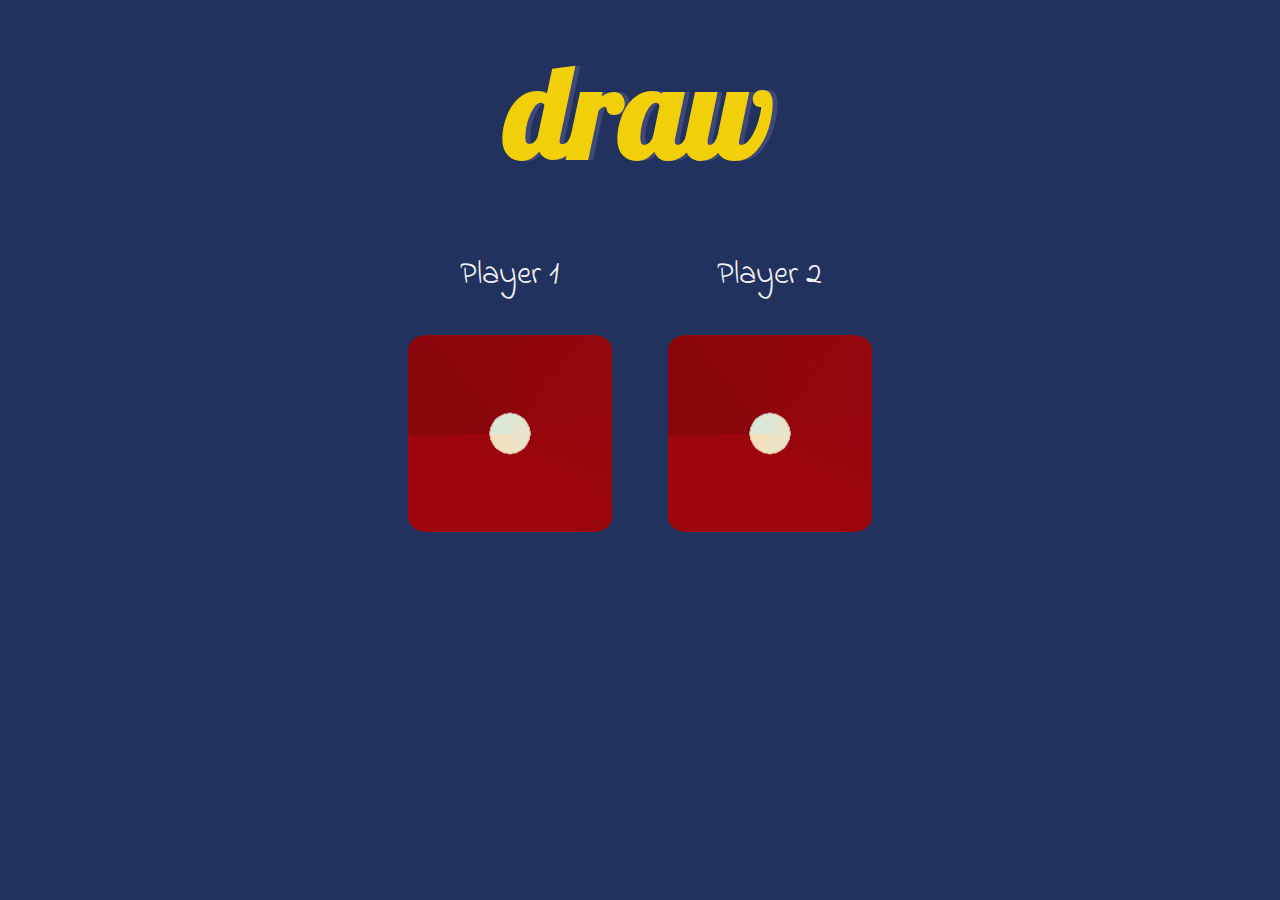
==== index.html @ a0edd039 "Rename dicee.html to index.html" ====
<!DOCTYPE html>
<html lang="en" dir="ltr">

<head>
    <meta charset="utf-8">
    <title>Dicee</title>
    <link rel="stylesheet" href="styles.css">
    <link href="https://fonts.googleapis.com/css?family=Indie+Flower|Lobster" rel="stylesheet">

</head>

<body>

    <div class="container">
        <h1>Refresh Me</h1>

        <div class="dice">
            <p>Player 1</p>
            <img class="img1" src="images/dice6.png">
        </div>

        <div class="dice">
            <p>Player 2</p>
            <img class="img2" src="images/dice6.png">
        </div>

    </div>

    <script src="index.js"></script>


</body>



</html>
---- styles.css ----
.container {
    width: 70%;
    margin: auto;
    text-align: center;
}

.dice {
    text-align: center;
    display: inline-block;
}

.btn {
    margin: 0;
    text-align: center;
}

body {
    background-color: #21325E;
}

h1 {
    margin: 30px;
    font-family: 'Lobster', cursive;
    text-shadow: 5px 0 #3E497A;
    font-size: 8rem;
    color: #F1D00A;
}

p {
    font-size: 2rem;
    color: #F0F0F0;
    font-family: 'Indie Flower', cursive;
}

img {
    width: 80%;
}
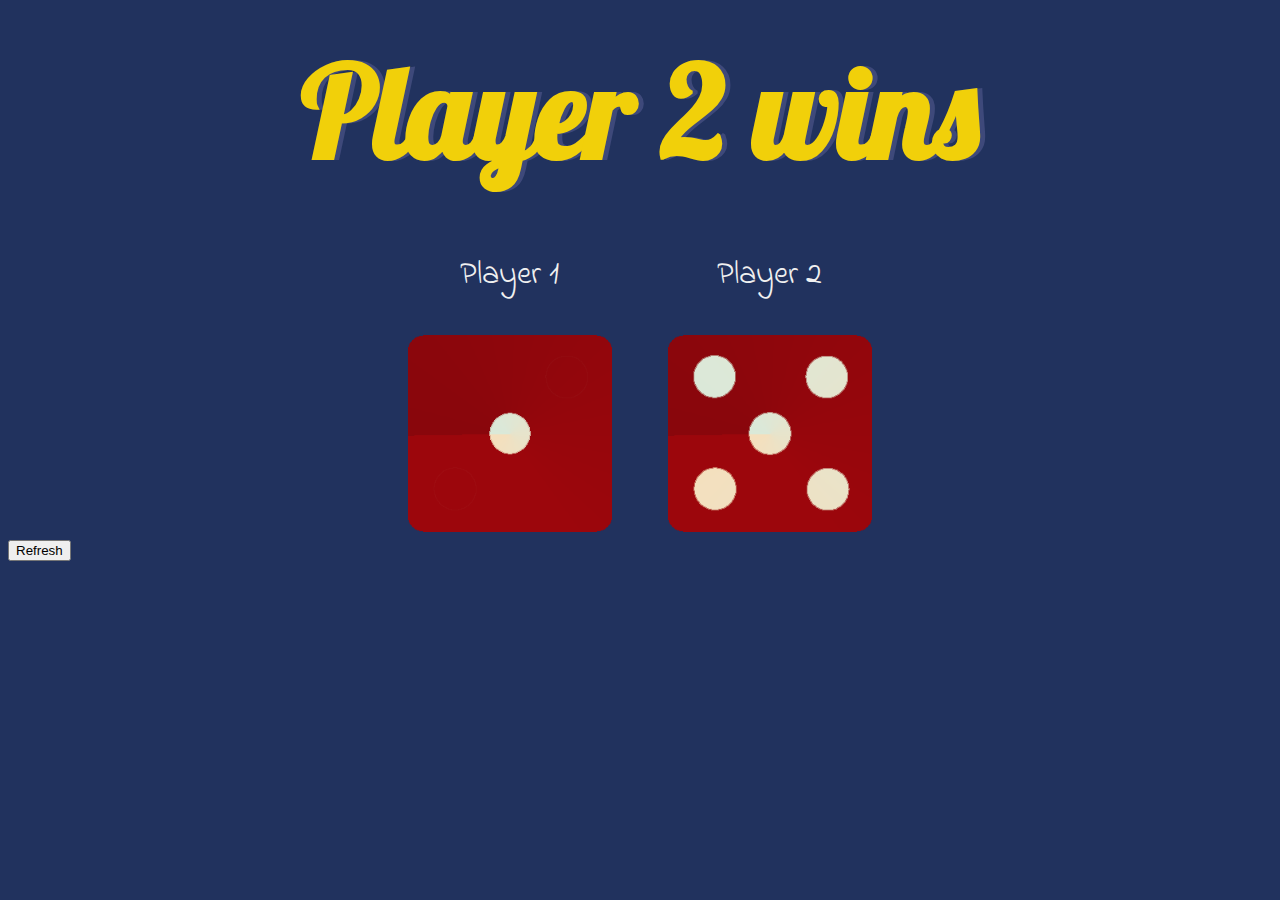
==== commit f38a3023: "Update index.html" ====
--- a/index.html
+++ b/index.html
@@ -25,12 +25,18 @@
         </div>
 
     </div>
+    <div class="click">
+        <button onclick="btn()" class="btn">Refresh</button>
+    </div>
 
     <script src="index.js"></script>
 
 
 </body>
 
+<!---this lecture copy-->
+<!--made by angela yu from udemy-->
+<!--edited by bmpa-->
 
 
 </html>
